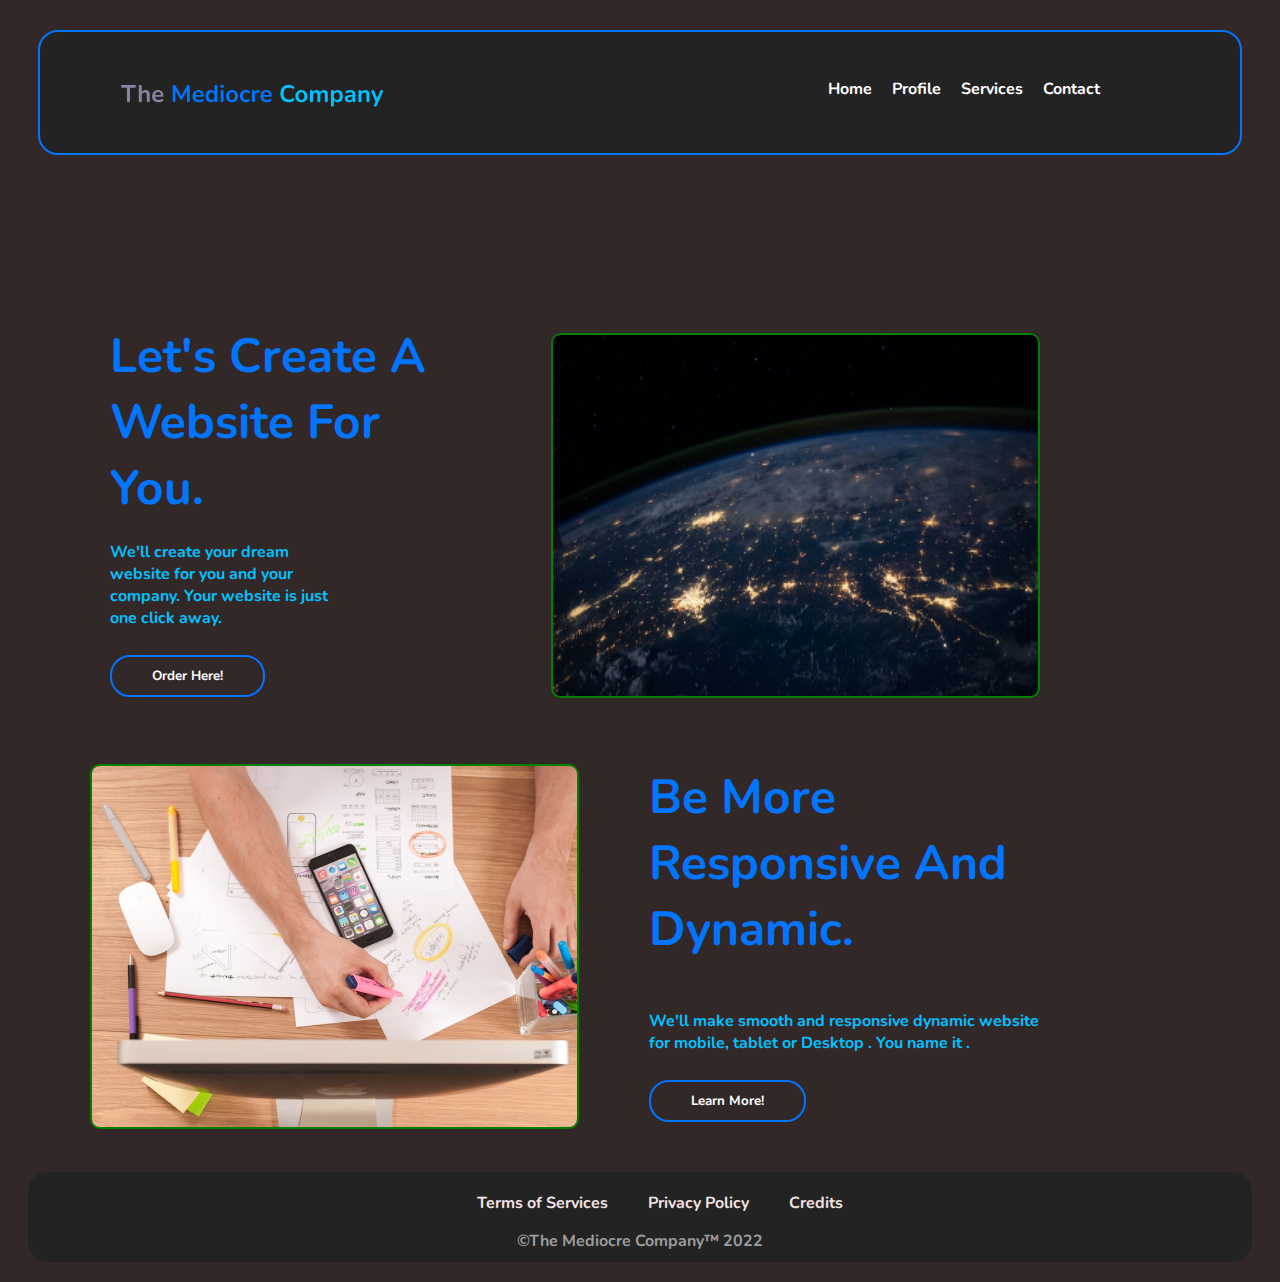
==== index.html @ 679f46a8 "Changed a file name to index.html" ====
<!DOCTYPE html>
<html lang="en">

<head>
    <meta charset="UTF-8">
    <meta http-equiv="X-UA-Compatible" content="IE=edge">
    <meta name="viewport" content="width=device-width, initial-scale=1.0">
    <title>The Mediocre Company - Continue Your Journey With Something Mediocre</title>
    <link rel="stylesheet" href="CSS/homepage-css.css">

</head>

<body>

    <div class="container">
        <ul class="nav-list">
            <li class="nav-item"><a href="#"><img src="/Images/Logo.svg" alt="">
                </a></li>
            <li class="nav-item"><a class="" href="home_page.html">Home</a></li>
            <li class="nav-item"><a class="" href="profile.html">Profile</a></li>
            <li class="nav-item"><a class="" href="Services.html">Services</a></li>
            <li class="nav-item"><a class="" href="#">Contact</a></li>
        </ul>

    </div>

    <div class="mid-content">
        <div class="content-image">
            <img src="/Images/Frame 10.png" alt="Web Image">
        </div>
        <div class="content">
            <h3 class="content-heading">
                Let's Create A Website For You.
            </h3>
            
            <p>We'll create your dream website for you and your company. Your website is just one click away.</p>

            <button class="button-1"><a href="Services.html">Order Here!</a></button>
        </div>


    </div>

    <div class="mid-2">
        <div class="mid-2-heading">
            <h3>Be More Responsive And Dynamic.</h3>
            <p>We'll make smooth and responsive dynamic website for mobile, tablet or Desktop . You name it .</p>

            <button class="button-2"><a href="Services.html">Learn More!</a></button>
        </div>
        <div class="content-image-2">
            <img src="/Images/Frame 11.png" alt="Responsive">
        </div>
    </div>

    <footer>
        <div class="end-section">
            <div class="footer">
                <ul class="footer-list">
                    <li class="link-1"><a href="#">Terms of Services</a></li>
                    <li class="link-2"><a href="#">Privacy Policy</a></li>
                    <li class="link-3"><a href="#">Credits</a></li>
                </ul>
            </div>
            <div class="end-line">
                <p>&copy;The Mediocre Company&trade; 2022
                </p>
            </div>
        </div>
    </footer>
</body>

</html>
---- CSS/homepage-css.css ----
@font-face {
    font-family: Nunito;
    src: url(/Fonts/static/Nunito-Bold.ttf);
}
body {
    background-color: #332828;
    color: white;
    font-family: Nunito;
}

.container {
    background-color: rgb(36, 35, 36);
    margin: 30px;
    padding: 30px;
    padding-bottom: 20px;
    border-radius: 20px;
    border: 2px solid #0075ff;
}

.nav-list {
    display: flex;
    justify-content: flex-end;
}

.nav-list li {
    list-style: none;  
    padding: 0 10px;
}

.nav-list a {

    font-family: Nunito;
    text-decoration: none;
    color: white;
}

.nav-item:first-child{
    margin-right: auto;
}

.nav-item:last-child {
    margin-right: 100px;
}

.nav-list a:hover {
    color: #92E5FF;
}

.nav-list a:active {
    color: #00C2FF;
}


.content-heading {
    margin: 8rem 5rem;
    margin-bottom: 0;
}
.mid-content {
    max-width: 1200px;
    margin: 40px auto 0 auto;
    display: flex;
}
.content {
    margin-top: 0;
    margin-left: 50px;
    padding: 0 10px 10px 10px;
    border-radius: 4px;
    flex: 1;
    order: 1;
}

.content h3 {
    color: #0075ff;
    font-size: 300%;
    margin-left: 10px;
}

.content p {
    color: #00C2FF;
    margin-left: 10px;
    margin-top: 20px;
    margin-right: 200px;
}

button {
    background-color: #332828;
    color: black;
    border: 2px solid #0075ff;
    border-radius: 20px;
    margin: 10px;
    padding: 10px;
    transition-duration: 4ms;

    
    
}

.button-1 a {
    margin: 20px;
    padding: 10px 10px 10px 10px;
    color: white;
    text-decoration: none;
    text-align: center;
    font-family: Nunito;
}

button:hover {
    background-color: #0075ff;
}


.content-image {
    margin-top: 138px;
    margin-bottom: 20px;
    margin-right: 200px;
    flex: 1;
    order: 2;
}

.mid-content img,
.mid-2 img {
    width: 485px;
    height: 361px;
    border: 2px solid green;
    border-radius: 10px;
}

.mid-2
{
    max-width: 1200px;
    margin: 40px auto 0 auto;
    display: flex;
}

.mid-2-heading{
    margin-bottom: 20px;
    margin-right: 200px;
    flex: 1;
    order: 2;
}
.mid-2-heading h3 {

    color: #0075ff;
    font-size: 300%;
    margin-left: 70px;
    margin-top: 0;
}

.mid-2-heading p {
    color: #00C2FF;
    margin-left: 70px;
    margin-top: 0;
}
.button-2 {
    background-color: #332828;
    color: black;
    border: 2px solid #0075ff;
    border-radius: 20px;
    margin-left: 70px;
    padding: 10px;
    transition-duration: 4ms;
}

.button-2 a {
    margin: 20px;
    padding: 10px 10px 10px 10px;
    color: white;
    text-decoration: none;
    text-align: center;
    font-family: Nunito;
}

.content-image-2 {
    margin-top: 0;
    margin-left: 50px;
    flex: 1;
    order: 1;
}

/* Here is the CSS code for footer  */

footer {
    background-color: rgb(36, 35, 36);
    margin: 20px;
    border-radius: 20px;
}

.footer-list {
    list-style: none;
    display: flex;
    justify-content: center;
}

.footer-list a {
    text-decoration: none;
    padding: 20px;
    color: rgb(242, 226, 226);
}
.footer-list a:hover {
    transition-duration: 10ms;
    color: #00C2FF;
}

.footer-list li {
    margin-top: 20px;
}

.end-line p {
    display: flex;
    justify-content: center;
    color: rgb(157, 156, 156);
    padding-bottom: 10px;
}

/* FOOTER ENDS  HERE  */
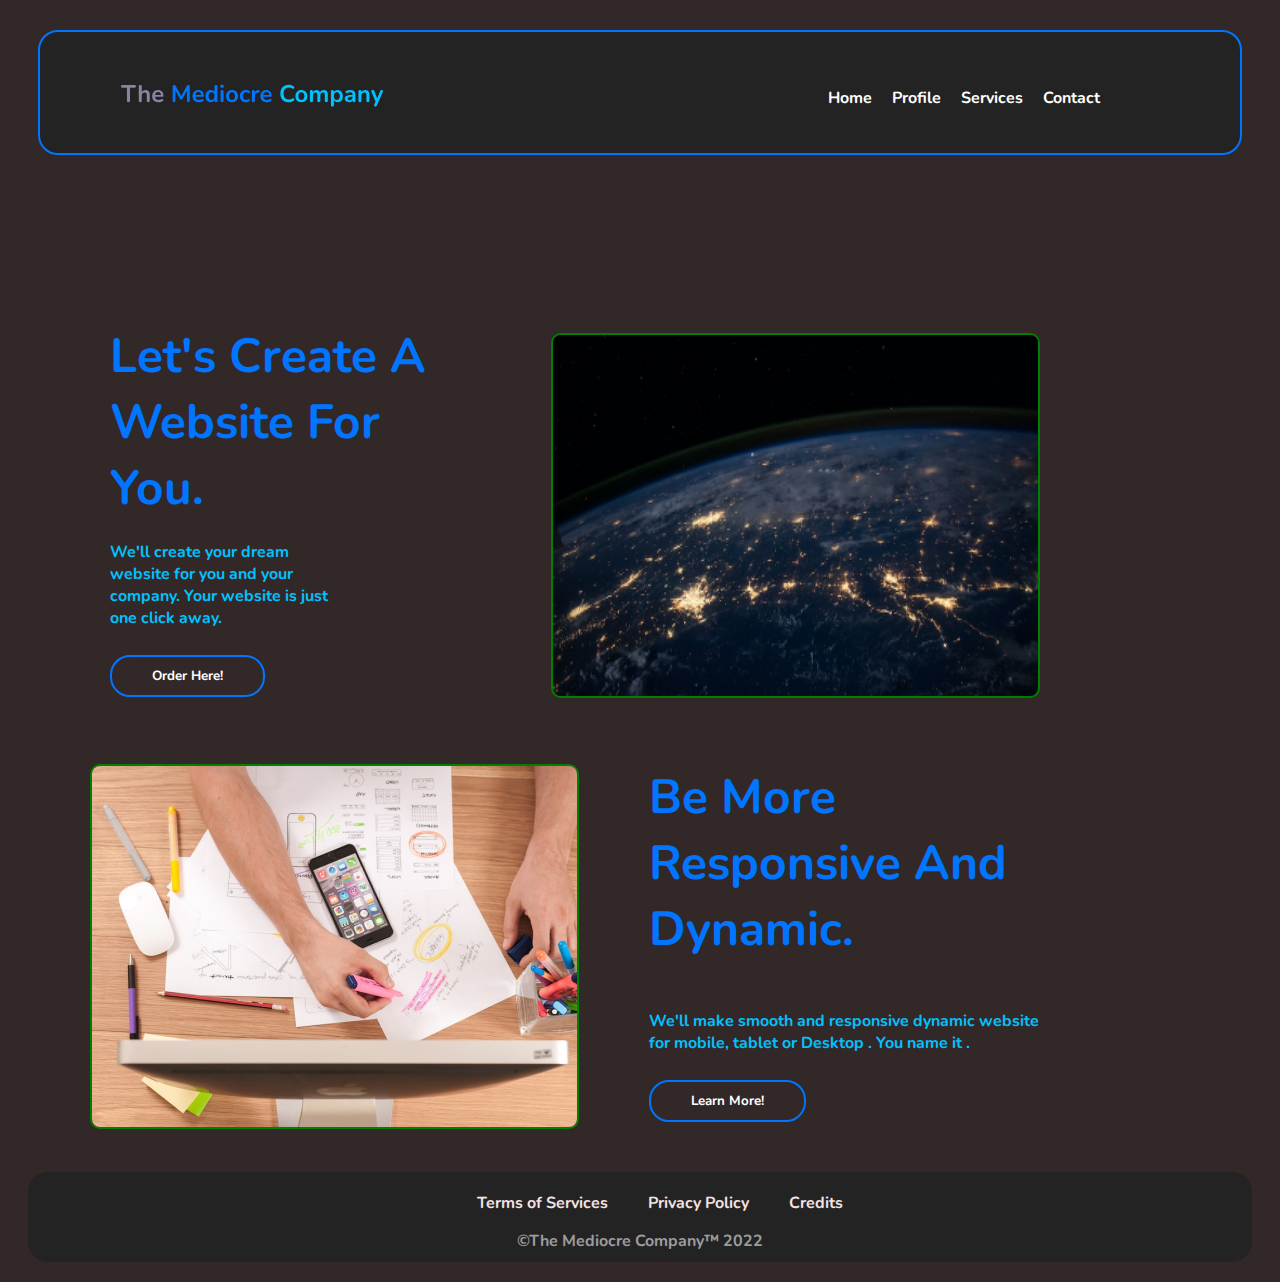
==== commit 7d270597: "MobileResponsive" ====
--- a/index.html
+++ b/index.html
@@ -6,7 +6,8 @@
     <meta http-equiv="X-UA-Compatible" content="IE=edge">
     <meta name="viewport" content="width=device-width, initial-scale=1.0">
     <title>The Mediocre Company - Continue Your Journey With Something Mediocre</title>
-    <link rel="stylesheet" href="CSS/homepage-css.css">
+    <link rel="stylesheet" href="CSS/index.css">
+    <link rel="stylesheet" href="CSS/mobileHome.css">
 
 </head>
 
@@ -14,25 +15,39 @@
 
     <div class="container">
         <ul class="nav-list">
-            <li class="nav-item"><a href="#"><img src="/Images/Logo.svg" alt="">
+            <li class="nav-item"><a href="#"><img src="Images/Logo.svg" alt="">
                 </a></li>
-            <li class="nav-item"><a class="" href="home_page.html">Home</a></li>
-            <li class="nav-item"><a class="" href="profile.html">Profile</a></li>
-            <li class="nav-item"><a class="" href="Services.html">Services</a></li>
-            <li class="nav-item"><a class="" href="#">Contact</a></li>
+            <div class="dropdown">
+                <button class="dropbtn"><a href="#"><img src="Images/dropdown.svg" alt="">
+                    </a></button>
+                <div class="dropdown-content">
+                    <a href="index.html">Home</a>
+                    <a href="profile.html">Profile</a>
+                    <a href="Services.html">Services</a>
+                    <a href="#">Contact</a>
+                </div>
+            </div>
+
+            <div class="nav-button">
+                <li class="nav-item"><a class="" href="index.html">Home</a></li>
+                <li class="nav-item"><a class="" href="profile.html">Profile</a></li>
+                <li class="nav-item"><a class="" href="Services.html">Services</a></li>
+                <li class="nav-item"><a class="" href="#">Contact</a></li>
+            </div>
+
         </ul>
 
     </div>
 
     <div class="mid-content">
         <div class="content-image">
-            <img src="/Images/Frame 10.png" alt="Web Image">
+            <img src="Images/Frame 10.png" alt="Web Image">
         </div>
         <div class="content">
             <h3 class="content-heading">
                 Let's Create A Website For You.
             </h3>
-            
+
             <p>We'll create your dream website for you and your company. Your website is just one click away.</p>
 
             <button class="button-1"><a href="Services.html">Order Here!</a></button>
@@ -49,7 +64,7 @@
             <button class="button-2"><a href="Services.html">Learn More!</a></button>
         </div>
         <div class="content-image-2">
-            <img src="/Images/Frame 11.png" alt="Responsive">
+            <img src="Images/Frame 11.png" alt="Responsive">
         </div>
     </div>
 
--- a/CSS/index.css
+++ b/CSS/index.css
@@ -0,0 +1,230 @@
+@font-face {
+    font-family: Nunito;
+    src: url(../Fonts/static/Nunito-Bold.ttf);
+}
+
+body {
+    background-color: #332828;
+    color: white;
+    font-family: Nunito;
+}
+
+.container {
+    background-color: rgb(36, 35, 36);
+    margin: 30px;
+    padding: 30px;
+    padding-bottom: 20px;
+    border-radius: 20px;
+    border: 2px solid #0075ff;
+}
+
+.nav-button {
+    display: flex;
+    
+}
+
+.nav-list {
+    display: flex;
+    justify-content: flex-end;
+    align-items: center;
+}
+
+.nav-list li {
+    list-style: none;
+    padding: 0 10px;
+}
+
+.nav-list a {
+
+    font-family: Nunito;
+    text-decoration: none;
+    color: white;
+}
+
+.nav-item:first-child {
+    margin-right: auto;
+}
+
+.nav-item:last-child {
+    margin-right: 100px;
+}
+
+.nav-list a:hover {
+    color: #92E5FF;
+}
+
+.nav-list a:active {
+    color: #00C2FF;
+}
+
+.content-heading {
+    margin: 8rem 5rem;
+    margin-bottom: 0;
+}
+
+.mid-content {
+    max-width: 1200px;
+    margin: 40px auto 0 auto;
+    display: flex;
+}
+
+.content {
+    margin-top: 0;
+    margin-left: 50px;
+    padding: 0 10px 10px 10px;
+    border-radius: 4px;
+    flex: 1;
+    order: 1;
+}
+
+.content h3 {
+    color: #0075ff;
+    font-size: 300%;
+    margin-left: 10px;
+}
+
+.content p {
+    color: #00C2FF;
+    margin-left: 10px;
+    margin-top: 20px;
+    margin-right: 200px;
+}
+
+button {
+    background-color: #332828;
+    color: black;
+    border: 2px solid #0075ff;
+    border-radius: 20px;
+    margin: 10px;
+    padding: 10px;
+    transition-duration: 4ms;
+
+}
+
+.button-1 a {
+    margin: 20px;
+    padding: 10px 10px 10px 10px;
+    color: white;
+    text-decoration: none;
+    text-align: center;
+    font-family: Nunito;
+}
+
+button:hover {
+    background-color: #0075ff;
+}
+
+
+.content-image {
+    margin-top: 138px;
+    margin-bottom: 20px;
+    margin-right: 200px;
+    flex: 1;
+    order: 2;
+}
+
+.mid-content img,
+.mid-2 img {
+    width: 485px;
+    height: 361px;
+    border: 2px solid green;
+    border-radius: 10px;
+}
+
+.mid-2 {
+    max-width: 1200px;
+    margin: 40px auto 0 auto;
+    display: flex;
+}
+
+.mid-2-heading {
+    margin-bottom: 20px;
+    margin-right: 200px;
+    flex: 1;
+    order: 2;
+}
+
+.mid-2-heading h3 {
+
+    color: #0075ff;
+    font-size: 300%;
+    margin-left: 70px;
+    margin-top: 0;
+}
+
+.mid-2-heading p {
+    color: #00C2FF;
+    margin-left: 70px;
+    margin-top: 0;
+}
+
+.button-2 {
+    background-color: #332828;
+    color: black;
+    border: 2px solid #0075ff;
+    border-radius: 20px;
+    margin-left: 70px;
+    padding: 10px;
+    transition-duration: 4ms;
+}
+
+.button-2 a {
+    margin: 20px;
+    padding: 10px 10px 10px 10px;
+    color: white;
+    text-decoration: none;
+    text-align: center;
+    font-family: Nunito;
+}
+
+.content-image-2 {
+    margin-top: 0;
+    margin-left: 50px;
+    flex: 1;
+    order: 1;
+}
+
+/* Here is the CSS code for footer  */
+
+footer {
+    background-color: rgb(36, 35, 36);
+    margin: 20px;
+    border-radius: 20px;
+}
+
+.footer-list {
+    list-style: none;
+    display: flex;
+    justify-content: center;
+}
+
+.footer-list a {
+    text-decoration: none;
+    padding: 20px;
+    color: rgb(242, 226, 226);
+}
+
+.footer-list a:hover {
+    transition-duration: 10ms;
+    color: #00C2FF;
+}
+
+.footer-list li {
+    margin-top: 20px;
+}
+
+.end-line p {
+    display: flex;
+    justify-content: center;
+    color: rgb(157, 156, 156);
+    padding-bottom: 10px;
+}
+
+/* FOOTER ENDS  HERE  */
+
+@media screen and (min-width:1024px) {
+    
+    .dropdown {
+        display: none;
+    }
+}--- a/CSS/mobileHome.css
+++ b/CSS/mobileHome.css
@@ -0,0 +1,110 @@
+@media screen and (max-width:767px) {
+  .nav-button {
+    display: none;
+  }
+
+  /* Dropdown Button */
+  .dropbtn {
+    background-color: #04AA6D;
+    color: white;
+    padding: 16px;
+    font-size: 16px;
+    border: none;
+  }
+
+  /* The container <div> - needed to position the dropdown content */
+  .dropdown {
+    position: relative;
+    display: inline-block;
+  }
+
+  /* Dropdown Content (Hidden by Default) */
+  .dropdown-content {
+    display: none;
+    position: absolute;
+    background-color: #f1f1f1;
+    min-width: 160px;
+    box-shadow: 0px 8px 16px 0px rgba(0, 0, 0, 0.2);
+    z-index: 1;
+  }
+
+  /* Links inside the dropdown */
+  .dropdown-content a {
+    color: black;
+    padding: 12px 16px;
+    text-decoration: none;
+    display: block;
+  }
+
+  /* Change color of dropdown links on hover */
+  .dropdown-content a:hover {
+    background-color: #ddd;
+  }
+
+  /* Show the dropdown menu on hover */
+  .dropdown:hover .dropdown-content {
+    display: block;
+  }
+
+  /* Change the background color of the dropdown button when the dropdown content is shown */
+  .dropdown:hover .dropbtn {
+    background-color: #3e8e41;
+  }
+
+  .mid-content {
+    display: flex;
+    flex-direction: column-reverse;
+    align-items: center;
+  }
+
+  .content-image {
+    margin-top: 0px;
+    margin-bottom: 0px;
+    margin-right: 0px;
+    flex: 1;
+    order: 2;
+  }
+
+  .content h3 {
+    color: #0075ff;
+    font-size: 150%;
+    margin-left: 10px;
+  }
+
+  .content-heading {
+    margin: 0rem;
+    margin-bottom: 0;
+  }
+
+  .content {
+    margin-top: 0;
+    margin-left: 50px;
+    padding: 10px 10px 10px 10px;
+    border-radius: 4px;
+    flex: 1;
+    order: 1;
+  }
+
+  .mid-content img,
+  .mid-2 img {
+    width: 620px;
+    height: 350px;
+    border: 2px solid green;
+    border-radius: 10px;
+  }
+
+  .mid-2 {
+    margin: 40px auto 0 auto;
+    display: flex;
+    flex-direction: column;
+  }
+
+  .mid-2-heading h3 {
+    color: #0075ff;
+    font-size: 150%;
+    margin-left: 70px;
+    margin-top: 0;
+
+
+  }
+}